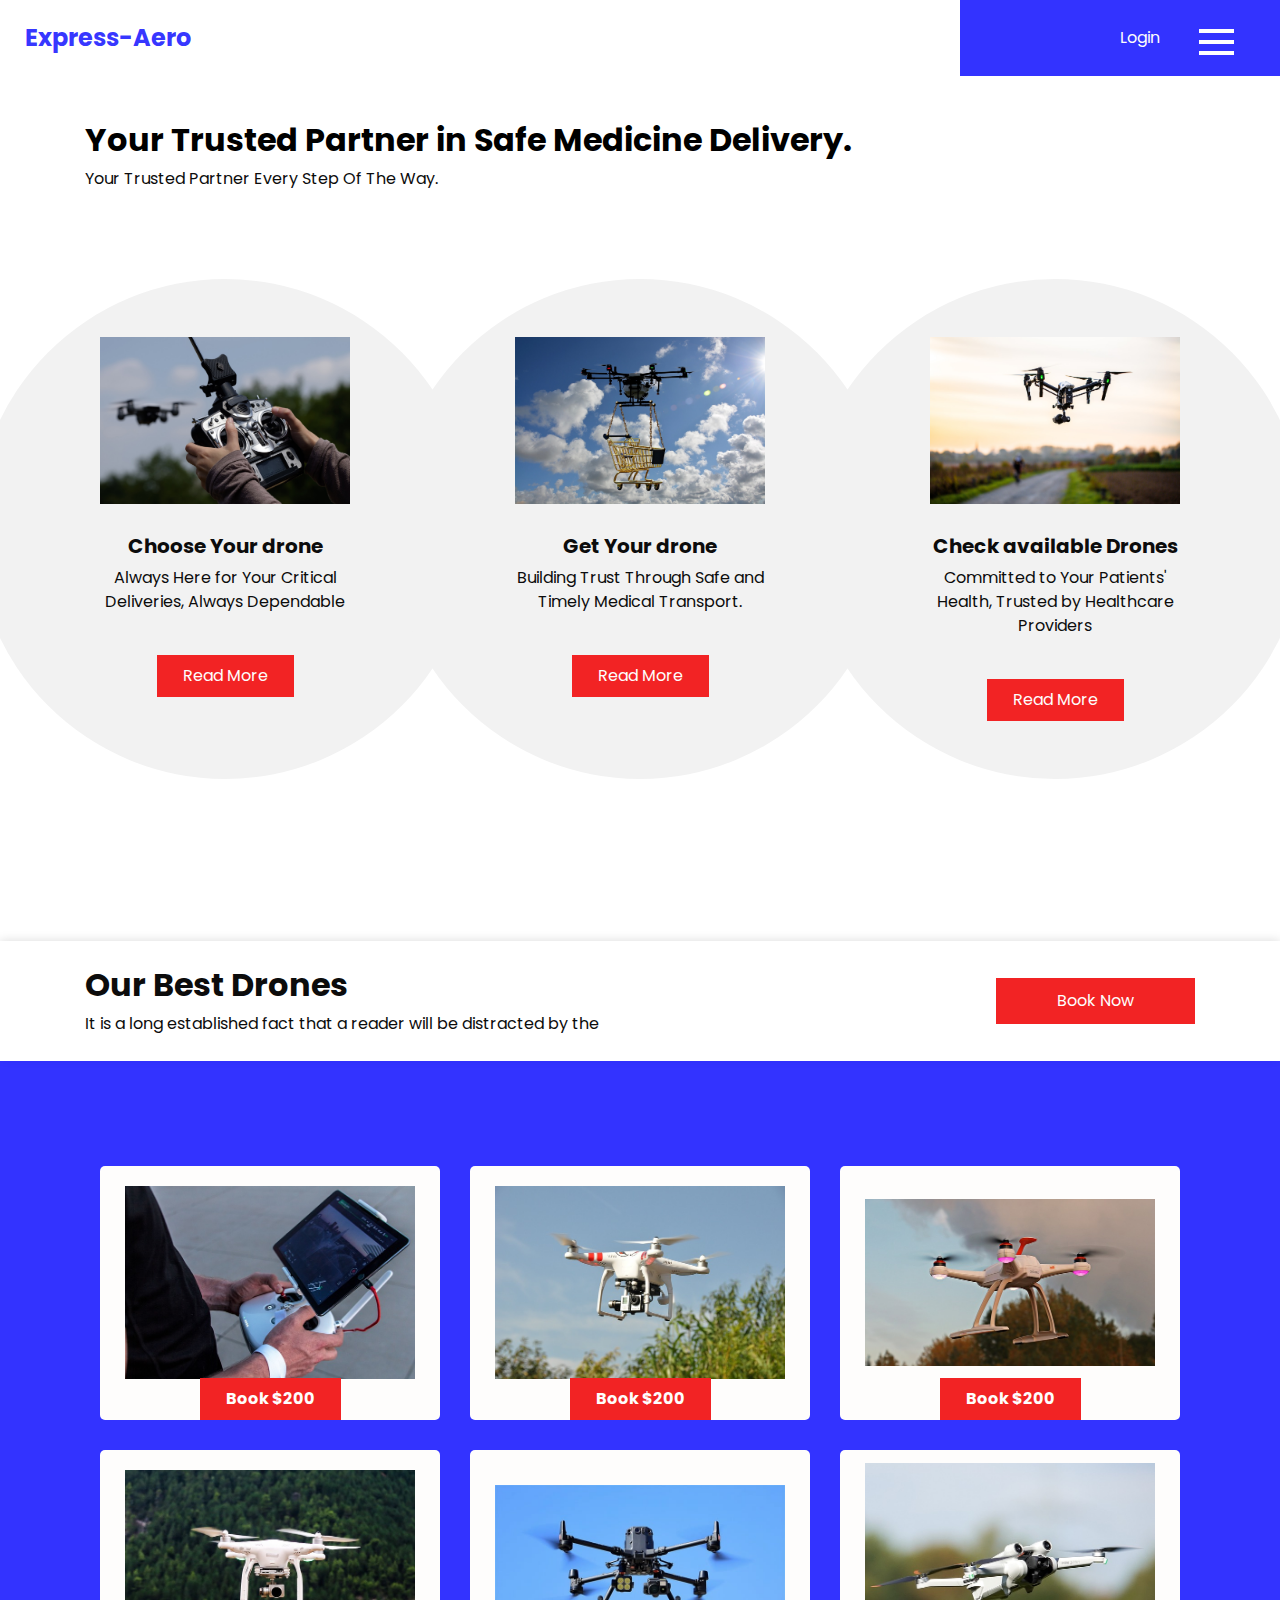
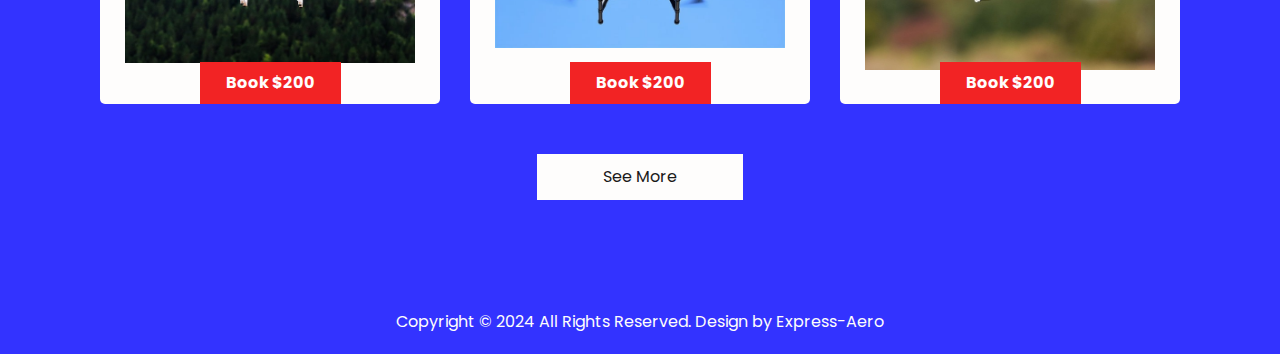
==== car.html @ 0d28bb19 "first commit" ====
<!DOCTYPE html>
<html>

<head>
  <!-- Basic -->
  <meta charset="utf-8" />
  <meta http-equiv="X-UA-Compatible" content="IE=edge" />
  <!-- Mobile Metas -->
  <meta name="viewport" content="width=device-width, initial-scale=1, shrink-to-fit=no" />
  <!-- Site Metas -->
  <meta name="keywords" content="" />
  <meta name="description" content="" />
  <meta name="author" content="" />

  <title>Express-Aero</title>

  <!-- slider stylesheet -->
  <link rel="stylesheet" type="text/css" href="https://cdnjs.cloudflare.com/ajax/libs/OwlCarousel2/2.3.4/assets/owl.carousel.min.css" />

  <!-- bootstrap core css -->
  <link rel="stylesheet" type="text/css" href="css/bootstrap.css" />

  <!-- fonts style -->
  <link href="https://fonts.googleapis.com/css?family=Open+Sans:400,700|Poppins:400,600,700&display=swap" rel="stylesheet">

  <!-- Custom styles for this template -->
  <link href="css/style.css" rel="stylesheet" />
  <!-- responsive style -->
  <link href="css/responsive.css" rel="stylesheet" />
</head>

<body class="sub_page">
  <div class="hero_area">
    <!-- header section strats -->
    <header class="header_section">
      <div class="container-fluid">
        <nav class="navbar navbar-expand-lg custom_nav-container">
          <a class="navbar-brand" href="index.html">
            <span>
              Express-Aero
            </span>
          </a>
          <div class="navbar-collapse" id="">
            <div class="user_option">
              <a href="">
                Login
              </a>
            </div>
            <div class="custom_menu-btn">
              <button onclick="openNav()">
                <span class="s-1"> </span>
                <span class="s-2"> </span>
                <span class="s-3"> </span>
              </button>
            </div>
            <div id="myNav" class="overlay">
              <div class="overlay-content">
                <a href="index.html">Home</a>
                <a href="about.html">About</a>
                <a href="car.html">Drone</a>
                <a href="contact.html">Contact Us</a>
                <a href="#">Login</a>
              </div>
            </div>
          </div>
        </nav>
      </div>
    </header>
    <!-- end header section -->
  </div>

  <!-- drone section -->

  <section class="car_section layout_padding2-top layout_padding-bottom">
    <div class="container">
      <div class="heading_container">
        <h2>
          Your Trusted Partner in Safe Medicine Delivery.
        </h2>
        <p>
          Your Trusted Partner Every Step Of The Way.
        </p>
      </div>
      <div class="car_container">
        <div class="box">
          <div class="img-box">
            <img src="images/drone-1.jpg" alt="">
          </div>
          <div class="detail-box">
            <h5>
              Choose Your drone
            </h5>
            <p>
              Always Here for Your Critical Deliveries, Always Dependable
            </p>
            <a href="">
              Read More
            </a>
          </div>
        </div>
        <div class="box">
          <div class="img-box">
            <img src="images/drone-2.jpg" alt="">
          </div>
          <div class="detail-box">
            <h5>
              Get Your drone
            </h5>
            <p>
              Building Trust Through Safe and Timely Medical Transport.
            </p>
            <a href="">
              Read More
            </a>
          </div>
        </div>
        <div class="box">
          <div class="img-box">
            <img src="images/drone-3.jpg" alt="">
          </div>
          <div class="detail-box">
            <h5>
              Check available Drones
            </h5>
            <p>
              Committed to Your Patients' Health, Trusted by Healthcare Providers
            </p>
            <a href="">
              Read More
            </a>
          </div>
        </div>
      </div>
    </div>
  </section>

  <!-- end drone section -->


  <!-- best section -->

  <section class="best_section">
    <div class="container">
      <div class="book_now">
        <div class="detail-box">
          <h2>
            Our Best Drones
          </h2>
          <p>
            It is a long established fact that a reader will be distracted by the
          </p>
        </div>
        <div class="btn-box">
          <a href="">
            Book Now
          </a>
        </div>
      </div>
    </div>
  </section>

  <!-- end best section -->

  <!-- book section -->

  <section class="rent_section layout_padding">
    <div class="container">
      <div class="rent_container">
        <div class="box">
          <div class="img-box">
            <img src="images/drone-5.jpg" alt="">
          </div>
          <div class="price">
            <a href="">
              Book $200
            </a>
          </div>
        </div>
        <div class="box">
          <div class="img-box">
            <img src="images/drone-6.jpg" alt="">
          </div>
          <div class="price">
            <a href="">
              Book $200
            </a>
          </div>
        </div>
        <div class="box">
          <div class="img-box">
            <img src="images/drone-7.jpg" alt="">
          </div>
          <div class="price">
            <a href="">
              Book $200
            </a>
          </div>
        </div>
        <div class="box">
          <div class="img-box">
            <img src="images/drone-8.jpg" alt="">
          </div>
          <div class="price">
            <a href="">
              Book $200
            </a>
          </div>
        </div>
        <div class="box">
          <div class="img-box">
            <img src="images/drone-9.jpg" alt="">
          </div>
          <div class="price">
            <a href="">
              Book $200
            </a>
          </div>
        </div>
        <div class="box">
          <div class="img-box">
            <img src="images/drone-10.jpg" alt="">
          </div>
          <div class="price">
            <a href="">
              Book $200
            </a>
          </div>
        </div>
      </div>
      <div class="btn-box">
        <a href="">
          See More
        </a>
      </div>
    </div>
  </section>


  <!-- end book section -->

   <!-- footer section -->
   <footer class="container-fluid footer_section">
    <p>
      Copyright &copy; 2024 All Rights Reserved. Design by
      <a href=""></a><a href="">Express-Aero</a>
    </p>
  </footer>
  <!-- footer section -->

  <script src="js/jquery-3.4.1.min.js"></script>
  <script src="js/bootstrap.js"></script>
  <script src="https://cdnjs.cloudflare.com/ajax/libs/OwlCarousel2/2.3.4/owl.carousel.min.js">
  </script>
  <script src="js/custom.js"></script>

</body>

</html>
---- css/style.css ----
body {
  font-family: "Poppins",
 sans-serif;
  color: #0c0c0c;
  background-color: #ffffff;
}

.layout_padding {
  padding-top: 90px;
  padding-bottom: 90px;
}

.layout_padding2 {
  padding-top: 45px;
  padding-bottom: 45px;
}

.layout_padding2-top {
  padding-top: 45px;
}

.layout_padding2-bottom {
  padding-bottom: 45px;
}

.layout_padding-top {
  padding-top: 90px;
}

.layout_padding-bottom {
  padding-bottom: 90px;
}

.heading_container {
  display: -webkit-box;
  display: -ms-flexbox;
  display: flex;
  -webkit-box-orient: vertical;
  -webkit-box-direction: normal;
      -ms-flex-direction: column;
          flex-direction: column;
  -webkit-box-align: start;
      -ms-flex-align: start;
          align-items: flex-start;
}

.heading_container h2 {
  font-weight: bold;
  color: #000000;
  position: relative;
}

/*header section*/
.hero_area {
  position: relative;
}

.sub_page .header_section {
  position: unset;
  background: -webkit-gradient(linear, left top, right top, color-stop(75%, transparent), color-stop(75%, #0000ffcc));
  background: linear-gradient(to right, transparent 75%, #0000ffcc 75%);
}

.header_section {
  position: absolute;
  width: 100%;
  top: 0;
  left: 0;
}

.header_section .container-fluid {
  padding-right: 25px;
  padding-left: 25px;
}

.header_section .nav_container {
  margin: 0 auto;
}

.custom_nav-container.navbar-expand-lg .navbar-nav .nav-link img {
  width: 22px;
  margin-right: 15px;
}

.custom_nav-container.navbar-expand-lg .navbar-nav .nav-link {
  padding: 0px 25px;
  color: #fefeff;
  text-align: center;
  font-family: "Roboto",
 sans-serif;
}

.custom_menu-btn {
  z-index: 9;
  position: absolute;
  right: 15px;
  top: 14px;
}

.custom_menu-btn button {
  margin-top: 7px;
  outline: none;
  border: none;
  background-color: transparent;
}

.custom_menu-btn span {
  display: block;
  width: 35px;
  height: 4px;
  background-color: #fff;
  margin: 7px 0;
  -webkit-transition: all 0.3s;
  transition: all 0.3s;
}

.custom_menu-btn .custom_menu-btn .s-2 {
  -webkit-transition: all 0.1s;
  transition: all 0.1s;
}

.menu_btn-style button {
  position: fixed;
  right: 29px;
  top: 14px;
}

.menu_btn-style button .s-1 {
  -webkit-transform: rotate(45deg) translateY(16px);
          transform: rotate(45deg) translateY(16px);
}

.menu_btn-style button .s-2 {
  -webkit-transform: translateX(100px);
          transform: translateX(100px);
}

.menu_btn-style button .s-3 {
  -webkit-transform: rotate(-45deg) translateY(-16px);
          transform: rotate(-45deg) translateY(-16px);
}

.overlay {
  height: 100%;
  width: 0;
  position: fixed;
  z-index: 1;
  top: 0;
  left: 0;
  background-color: #0000ffcc;
  overflow-x: hidden;
  -webkit-transition: 0.5s;
  transition: 0.5s;
}

.overlay .closebtn {
  position: absolute;
  top: 0;
  right: 30px;
  font-size: 60px;
}

.overlay a {
  padding: 2px 0px;
  text-decoration: none;
  font-size: 22px;
  color: #f1f1f1;
  display: block;
  -webkit-transition: 0.3s;
  transition: 0.3s;
  text-transform: uppercase;
}

.overlay-content {
  position: relative;
  top: 25%;
  width: 100%;
  text-align: center;
  margin-top: 30px;
}

.menu_width {
  width: 100%;
}

a,
a:hover,
a:focus {
  text-decoration: none;
}

a:hover,
a:focus {
  color: initial;
}

.btn,
.btn:focus {
  outline: none !important;
  -webkit-box-shadow: none;
          box-shadow: none;
}

.custom_nav-container .nav_search-btn {
  background-image: url(../images/search-icon.png);
  background-size: 18px;
  background-repeat: no-repeat;
  width: 35px;
  height: 35px;
  padding: 0;
  border: none;
  margin: 0 40px 0 15px;
  background-position: center;
}

.navbar-brand {
  display: -webkit-box;
  display: -ms-flexbox;
  display: flex;
  -webkit-box-align: center;
      -ms-flex-align: center;
          align-items: center;
}

.navbar-brand span {
  font-size: 24px;
  font-weight: 700;
  color: #0000ffcc;
}

.custom_nav-container {
  z-index: 99999;
  padding: 15px 0;
}

.custom_nav-container .navbar-toggler {
  outline: none;
}

.custom_nav-container .navbar-toggler .navbar-toggler-icon {
  background-image: url(../images/menu.png);
  background-size: 55px;
}

.user_option {
  margin-left: auto;
  margin-right: 95px;
}

.user_option a {
  color: #fefdfc;
  font-size: 16px;
}

/*end header section*/
.slider_section .carousel {
  position: unset;
}

.slider_section .slider_container {
  display: -webkit-box;
  display: -ms-flexbox;
  display: flex;
}

.slider_section .slider_container .img-box {
  -webkit-box-flex: 2.5;
      -ms-flex: 2.5;
          flex: 2.5;
}

.slider_section .slider_container .img-box img {
  width: 100%;
}

.slider_section .slider_container .detail_container {
  position: relative;
  -webkit-box-flex: 1;
      -ms-flex: 1;
          flex: 1;
  background-color: #0000ffcc;
  display: -webkit-box;
  display: -ms-flexbox;
  display: flex;
  -webkit-box-align: center;
      -ms-flex-align: center;
          align-items: center;
  -webkit-box-pack: center;
      -ms-flex-pack: center;
          justify-content: center;
}

.slider_section .slider_container .detail_container #carouselExampleControls {
  width: 100%;
}

.slider_section .slider_container .detail_container .detail-box {
  width: -webkit-fit-content;
  width: -moz-fit-content;
  width: fit-content;
  margin: auto;
}

.slider_section .slider_container .detail_container .detail-box h1 {
  font-family: "Open Sans",
 sans-serif;
  text-transform: uppercase;
  font-weight: bold;
  color: #fefdfc;
  font-size: 3.5rem;
}

.slider_section .slider_container .detail_container .detail-box a {
  display: inline-block;
  padding: 10px 45px;
  background-color: #f22324;
  color: #fefdfc;
  border-radius: 0;
  border: 1px solid #f22324;
  text-transform: uppercase;
  margin-top: 35px;
}

.slider_section .slider_container .detail_container .detail-box a:hover {
  background-color: transparent;
  color: #f22324;
}

.slider_section .carousel-control-prev,
.slider_section .carousel-control-next {
  width: 50px;
  height: 50px;
  left: 0;
  opacity: 1;
  -webkit-transform: translateX(-50%);
          transform: translateX(-50%);
  background-repeat: no-repeat;
  background-color: #0000ffcc;
  background-size: 20px;
  background-position: center;
}

.slider_section .carousel-control-prev {
  top: 15%;
  background-image: url(../images/prev.png);
}

.slider_section .carousel-control-next {
  top: initial;
  bottom: 15%;
  background-image: url(../images/next.png);
}

.book_section {
  display: -webkit-box;
  display: -ms-flexbox;
  display: flex;
  -webkit-transform: translateY(-75px);
          transform: translateY(-75px);
}

.book_section .form_container {
  -webkit-box-flex: 2.5;
      -ms-flex: 2.5;
          flex: 2.5;
  display: -webkit-box;
  display: -ms-flexbox;
  display: flex;
  -webkit-box-pack: center;
      -ms-flex-pack: center;
          justify-content: center;
}

.book_section .img-box {
  -webkit-box-flex: 1;
      -ms-flex: 1;
          flex: 1;
  margin-top: 45px;
}

.book_section .img-box img {
  width: 100%;
}

.book_section form {
  width: 75%;
  padding: 15px 35px;
  background-color: #fefdfc;
  -webkit-box-shadow: 0px 0px 20px 11px rgba(0, 0, 0, 0.09);
  box-shadow: 0px 0px 20px 11px rgba(0, 0, 0, 0.09);
  border-radius: 10px;
}

.book_section form label {
  color: #656565;
  margin-bottom: 2px;
  margin-top: 10px;
}

.book_section form .form-control {
  outline: none;
  -webkit-box-shadow: none;
          box-shadow: none;
  border-radius: 0;
  border: 1px solid #8e8e8e;
  color: #000000;
}

.book_section form .form-control::-webkit-input-placeholder {
  color: #1d1c1c;
}

.book_section form .form-control:-ms-input-placeholder {
  color: #1d1c1c;
}

.book_section form .form-control::-ms-input-placeholder {
  color: #1d1c1c;
}

.book_section form .form-control::placeholder {
  color: #1d1c1c;
}

.book_section form .btn-container {
  height: 100%;
  display: -webkit-box;
  display: -ms-flexbox;
  display: flex;
  -webkit-box-pack: center;
      -ms-flex-pack: center;
          justify-content: center;
  -webkit-box-align: center;
      -ms-flex-align: center;
          align-items: center;
}

.book_section form .btn-container button {
  display: inline-block;
  padding: 10px 65px;
  background-color: #0000ffcc;
  color: #fefdfc;
  border-radius: 0;
  border: 1px solid #0000ffcc;
  margin-top: 25px;
}

.book_section form .btn-container button:hover {
  background-color: transparent;
  color: #0000ffcc;
}

.book_section form .btn-container button:hover {
  color: #0000ffcc;
}

.car_section .car_container {
  display: -webkit-box;
  display: -ms-flexbox;
  display: flex;
  -webkit-box-pack: justify;
      -ms-flex-pack: justify;
          justify-content: space-between;
  -ms-flex-wrap: wrap;
      flex-wrap: wrap;
  padding: 75px 0;
}

.car_section .car_container .box {
  min-width: 250px;
  max-width: 250px;
  margin: 55px 15px;
  display: -webkit-box;
  display: -ms-flexbox;
  display: flex;
  -webkit-box-orient: vertical;
  -webkit-box-direction: normal;
      -ms-flex-direction: column;
          flex-direction: column;
  -webkit-box-align: center;
      -ms-flex-align: center;
          align-items: center;
  text-align: center;
  position: relative;
}

.car_section .car_container .box .img-box {
  display: -webkit-box;
  display: -ms-flexbox;
  display: flex;
  -webkit-box-pack: center;
      -ms-flex-pack: center;
          justify-content: center;
  padding-bottom: 15px;
  width: 100%;
}

.car_section .car_container .box .img-box img {
  max-width: 100%;
}

.car_section .car_container .box .detail-box {
  margin-top: 15px;
}

.car_section .car_container .box .detail-box h5 {
  font-weight: bold;
}

.car_section .car_container .box .detail-box a {
  display: inline-block;
  padding: 8px 25px;
  background-color: #f22324;
  color: #fefdfc;
  border-radius: #000000;
  border: 1px solid #f22324;
  margin-top: 25px;
}

.car_section .car_container .box .detail-box a:hover {
  background-color: transparent;
  color: #f22324;
}

.car_section .car_container .box::before {
  content: "";
  position: absolute;
  top: 50%;
  left: 50%;
  width: 250px;
  height: 250px;
  -webkit-transform: translate(-50%, -50%) scale(2);
          transform: translate(-50%, -50%) scale(2);
  border-radius: 100%;
  background-color: #f2f2f2;
  z-index: -1;
}

.about_section .row {
  -webkit-box-align: center;
      -ms-flex-align: center;
          align-items: center;
}

.about_section .img-box img {
  width: 100%;
}

.about_section .detail-box {
  text-align: center;
}

.about_section .detail-box h2 {
  font-weight: bold;
}

.about_section .detail-box p {
  margin-top: 15px;
}

.about_section .detail-box a {
  display: inline-block;
  padding: 8px 25px;
  background-color: #f22324;
  color: #fefdfc;
  border-radius: #000000;
  border: 1px solid #f22324;
  margin-top: 15px;
}

.about_section .detail-box a:hover {
  background-color: transparent;
  color: #f22324;
}

.best_section {
  -webkit-box-shadow: 0 0 10px 0 rgba(0, 0, 0, 0.15);
          box-shadow: 0 0 10px 0 rgba(0, 0, 0, 0.15);
  padding: 25px 0;
}

.best_section .book_now {
  display: -webkit-box;
  display: -ms-flexbox;
  display: flex;
  -webkit-box-pack: justify;
      -ms-flex-pack: justify;
          justify-content: space-between;
  -webkit-box-align: center;
      -ms-flex-align: center;
          align-items: center;
}

.best_section .book_now .detail-box h2 {
  font-weight: bold;
}

.best_section .book_now .detail-box p {
  margin: 0;
}

.best_section .book_now .btn-box a {
  display: inline-block;
  padding: 10px 60px;
  background-color: #f22324;
  color: #fefdfc;
  border-radius: #000000;
  border: 1px solid #f22324;
}

.best_section .book_now .btn-box a:hover {
  background-color: transparent;
  color: #f22324;
}

.rent_section {
  background-color: #0000ffcc;
}

.rent_section .heading_container h2 {
  color: #6f6e6e;
  margin-bottom: 35px;
}

.rent_section .heading_container h2::first-letter {
  color: #000000;
}

.rent_section .heading_container h2 span {
  color: #2e303c;
}

.rent_section .rent_container {
  display: -webkit-box;
  display: -ms-flexbox;
  display: flex;
  -ms-flex-wrap: wrap;
      flex-wrap: wrap;
  -webkit-box-pack: center;
      -ms-flex-pack: center;
          justify-content: center;
}

.rent_section .rent_container .box {
  width: 340px;
  margin: 15px;
  background-color: #fefdfc;
  display: -webkit-box;
  display: -ms-flexbox;
  display: flex;
  -webkit-box-orient: vertical;
  -webkit-box-direction: normal;
      -ms-flex-direction: column;
          flex-direction: column;
  -webkit-box-align: center;
      -ms-flex-align: center;
          align-items: center;
  text-align: center;
  padding: 20px 25px;
  padding-bottom: 0;
  border-radius: 5px;
}

.rent_section .rent_container .box .img-box {
  margin: 50px 0;
  height: 92px;
  display: -webkit-box;
  display: -ms-flexbox;
  display: flex;
  -webkit-box-pack: center;
      -ms-flex-pack: center;
          justify-content: center;
  -webkit-box-align: center;
      -ms-flex-align: center;
          align-items: center;
}

.rent_section .rent_container .box .img-box img {
  max-width: 100%;
}

.rent_section .rent_container .box .price a {
  display: inline-block;
  padding: 8px 25px;
  background-color: #f22324;
  color: #fefdfc;
  border-radius: #000000;
  border: 1px solid #f22324;
  font-weight: bold;
}

.rent_section .rent_container .box .price a:hover {
  background-color: transparent;
  color: #f22324;
}

.rent_section .btn-box {
  display: -webkit-box;
  display: -ms-flexbox;
  display: flex;
  -webkit-box-pack: center;
      -ms-flex-pack: center;
          justify-content: center;
}

.rent_section .btn-box a {
  display: inline-block;
  padding: 10px 65px;
  background-color: #fefdfc;
  color: #1a1919;
  border-radius: 0;
  border: 1px solid #fefdfc;
  margin-top: 35px;
}

.rent_section .btn-box a:hover {
  background-color: transparent;
  color: #fefdfc;
}

.blog_section .blog_container {
  width: 90%;
  margin: auto;
}

.blog_section .blog_container .date-box {
  padding: 15px 25px;
  color: #252525;
  position: relative;
  z-index: 2;
  text-align: center;
}

.blog_section .blog_container .date-box h6 {
  margin: 0;
}

.blog_section .blog_container .box {
  margin: 45px 20px;
  display: -webkit-box;
  display: -ms-flexbox;
  display: flex;
  -webkit-box-orient: vertical;
  -webkit-box-direction: normal;
      -ms-flex-direction: column;
          flex-direction: column;
  -webkit-box-align: center;
      -ms-flex-align: center;
          align-items: center;
  -webkit-box-shadow: 0 0 20px 0 rgba(0, 0, 0, 0.15);
          box-shadow: 0 0 20px 0 rgba(0, 0, 0, 0.15);
}

.blog_section .blog_container .box .img-box {
  width: 100%;
}

.blog_section .blog_container .box .img-box img {
  width: 100%;
}

.blog_section .blog_container .box .detail-box {
  padding: 15px;
}

.blog_section .blog_container .box .detail-box h5 {
  font-weight: bold;
}

.blog_section .blog_container .box .detail-box p {
  margin: 0;
}

.blog_section .owl-carousel .owl-nav .owl-prev,
.blog_section .owl-carousel .owl-nav .owl-next {
  width: 50px;
  height: 50px;
  background-size: 15px;
  background-position: center;
  background-repeat: no-repeat;
  position: absolute;
  top: -115px;
  outline: none;
}

.blog_section .owl-carousel .owl-nav .owl-prev {
  left: calc(95% - 45px);
  background-image: url(../images/left-angle.png);
}

.blog_section .owl-carousel .owl-nav .owl-prev:hover {
  background-image: url(../images/left-angle-grey.png);
}

.blog_section .owl-carousel .owl-nav .owl-next {
  right: calc(5% - 45px);
  background-image: url(../images/right-angle.png);
}

.blog_section .owl-carousel .owl-nav .owl-next:hover {
  background-image: url(../images/right-angle-grey.png);
}

.us_section .heading_container {
  -webkit-box-align: center;
      -ms-flex-align: center;
          align-items: center;
  text-align: center;
}

.us_section .us_container {
  background-image: url(../images/why-choose-us-2.jpg);
  background-size: cover;
}

.us_section .us_container .content_box {
  display: -webkit-box;
  display: -ms-flexbox;
  display: flex;
  -ms-flex-wrap: wrap;
      flex-wrap: wrap;
  -webkit-box-pack: center;
      -ms-flex-pack: center;
          justify-content: center;
}

.us_section .us_container .content_box .box {
  display: -webkit-box;
  display: -ms-flexbox;
  display: flex;
  -webkit-box-orient: vertical;
  -webkit-box-direction: normal;
      -ms-flex-direction: column;
          flex-direction: column;
  -webkit-box-align: center;
      -ms-flex-align: center;
          align-items: center;
  text-align: center;
  margin: 25px;
}

.us_section .us_container .content_box .box .img-box img {
  max-width: 100%;
}

.us_section .us_container .content_box .box .detail-box {
  margin-top: 15px;
}

.us_section .us_container .content_box .box .detail-box h5 {
  color: #fefdfc;
}

.us_section .us_container .btn-box {
  display: -webkit-box;
  display: -ms-flexbox;
  display: flex;
  -webkit-box-pack: center;
      -ms-flex-pack: center;
          justify-content: center;
}

.us_section .us_container .btn-box a {
  display: inline-block;
  padding: 10px 65px;
  background-color: #fefdfc;
  color: #1a1919;
  border-radius: 0;
  border: 1px solid #fefdfc;
  margin-top: 35px;
}

.us_section .us_container .btn-box a:hover {
  background-color: transparent;
  color: #fefdfc;
}

.client_section {
  font-family: "Open Sans",
 sans-serif;
}

.client_section .heading_container {
  -webkit-box-align: center;
      -ms-flex-align: center;
          align-items: center;
  text-align: center;
}

.client_section .box {
  display: -webkit-box;
  display: -ms-flexbox;
  display: flex;
  -webkit-box-orient: vertical;
  -webkit-box-direction: normal;
      -ms-flex-direction: column;
          flex-direction: column;
  -webkit-box-align: center;
      -ms-flex-align: center;
          align-items: center;
  margin: 15px;
}

.client_section .box .detail-box {
  -webkit-box-shadow: 0 0 15px 0 rgba(0, 0, 0, 0.15);
          box-shadow: 0 0 15px 0 rgba(0, 0, 0, 0.15);
  border-radius: 10px;
  padding: 25px;
  margin-bottom: 25px;
}

.client_section .box .client_id {
  display: -webkit-box;
  display: -ms-flexbox;
  display: flex;
  -webkit-box-orient: vertical;
  -webkit-box-direction: normal;
      -ms-flex-direction: column;
          flex-direction: column;
  -webkit-box-align: center;
      -ms-flex-align: center;
          align-items: center;
  text-align: center;
}

.client_section .box .client_id .img-box {
  position: relative;
  display: -webkit-box;
  display: -ms-flexbox;
  display: flex;
  -webkit-box-pack: center;
      -ms-flex-pack: center;
          justify-content: center;
  -webkit-box-align: center;
      -ms-flex-align: center;
          align-items: center;
  width: 75px;
  height: 75px;
  border-radius: 100%;
  background-color: #f2f2f2;
}

.client_section .box .client_id .img-box img {
  width: 25px;
}

.client_section .box .client_id .img-box .img-2 {
  display: none;
}

.client_section .box .client_id .name {
  margin-top: 10px;
}

.client_section .box .client_id .name h6 {
  font-weight: 600;
}

.client_section .box:hover .client_id .img-box {
  background-color: #0000ffcc;
}

.client_section .box:hover .client_id .img-box .img-1 {
  display: none;
}

.client_section .box:hover .client_id .img-box .img-2 {
  display: inline-block;
}

.client_section .carousel-wrap {
  margin: 0 auto;
  padding: 0 5%;
  position: relative;
}

.client_section .owl-carousel .owl-nav .owl-prev,
.client_section .owl-carousel .owl-nav .owl-next {
  width: 50px;
  height: 50px;
  background-size: 15px;
  background-position: center;
  background-repeat: no-repeat;
  position: absolute;
  top: 100%;
  outline: none;
}

.client_section .owl-carousel .owl-nav .owl-prev {
  left: calc(50% - 45px);
  background-image: url(../images/left-angle.png);
}

.client_section .owl-carousel .owl-nav .owl-prev:hover {
  background-image: url(../images/left-angle-grey.png);
}

.client_section .owl-carousel .owl-nav .owl-next {
  right: calc(50% - 45px);
  background-image: url(../images/right-angle.png);
}

.client_section .owl-carousel .owl-nav .owl-next:hover {
  background-image: url(../images/right-angle-grey.png);
}

.contact_section {
  background-image: url(../images/m-contact2.jpg);
  background-size: cover;
  color: #fefdfc;
}

.contact_section .heading_container {
  -webkit-box-align: center;
      -ms-flex-align: center;
          align-items: center;
  text-align: center;
  margin-bottom: 45px;
}

.contact_section .heading_container h2 {
  color: #fefdfc;
}

.contact_section .form_container form .form-control {
  border: none;
  background-color: #fefdfc;
  outline: none;
  -webkit-box-shadow: none;
          box-shadow: none;
  padding-left: 20px;
  height: 45px;
  margin: 5px 0;
  border-radius: 0;
}

.contact_section .form_container form #inputMessage {
  height: 90px;
}

.contact_section .form_container form button {
  display: inline-block;
  padding: 10px 65px;
  background-color: #f22324;
  color: #fefdfc;
  border-radius: 0;
  border: 1px solid #f22324;
  text-transform: uppercase;
  -webkit-box-shadow: none;
          box-shadow: none;
  outline: none;
  margin-top: 15px;
  font-size: 15px;
  font-weight: bold;
}

.contact_section .form_container form button:hover {
  background-color: transparent;
  color: #f22324;
}

.contact_section .contact_items {
  margin-top: 75px;
  display: -webkit-box;
  display: -ms-flexbox;
  display: flex;
  -webkit-box-pack: justify;
      -ms-flex-pack: justify;
          justify-content: space-between;
}

.contact_section .contact_items a {
  display: -webkit-box;
  display: -ms-flexbox;
  display: flex;
  -webkit-box-align: center;
      -ms-flex-align: center;
          align-items: center;
}

.contact_section .contact_items a .img-box {
  width: 75px;
  min-width: 75px;
  margin-right: 15px;
}

.contact_section .contact_items a .img-box img {
  max-width: 100%;
}

.contact_section .contact_items a h6 {
  color: #fefdfc;
  margin: 0;
}

.contact_section .social_container {
  margin-top: 45px;
}

.contact_section .social_container .social-box {
  display: -webkit-box;
  display: -ms-flexbox;
  display: flex;
  -webkit-box-pack: center;
      -ms-flex-pack: center;
          justify-content: center;
  margin: 0 auto 20px auto;
}

.contact_section .social_container .social-box img {
  width: 30px;
  margin-left: 8px;
}

.map_section {
  height: 400px;
}

.map_section .map_container {
  height: 100%;
}

.map_section .map_container .map-responsive {
  height: 100%;
}

/* footer section*/
.footer_section {
  background-color: #0000ffcc;;
  padding: 20px;
}

.footer_section p {
  margin: 0;
  text-align: center;
  color: #fefdfc;
}

.footer_section a {
  color: #fefdfc;
}
/*# sourceMappingURL=style.css.map */
---- css/responsive.css ----
@media (max-width: 1120px) {
    .slider_section .slider_container .detail_container .detail-box h1 {
        font-size: 3rem;
    }
}

@media (max-width: 992px) {
    .slider_section .slider_container {
        flex-direction: column;
    }

    .custom_menu-btn span {
        background-color: #000000;
    }

    .sub_page .header_section {
        background: none;
    }

    .custom_menu-btn.menu_btn-style button span {
        background-color: #ffffff;
    }

    .user_option a {
        display: none;
    }

    .slider_section .slider_container .detail_container .detail-box {
        width: auto;
        text-align: center;
        margin: 45px auto 125px auto;
    }

    .slider_section .carousel-control-prev,
    .slider_section .carousel-control-next {
        top: -25px;
        transform: none;
    }

    .slider_section .carousel-control-prev {
        left: 25px;
    }

    .slider_section .carousel-control-next {
        left: initial;
        right: 25px;
    }

    .book_section form {
        width: 90%;
    }

    .car_section .car_container {
        justify-content: center;
    }

    .rent_section .rent_container .box {
        width: 300px;
    }

    .contact_section .contact_items {
        flex-wrap: wrap;
        width: min-content;
        margin-left: auto;
        margin-right: auto;
    }

    .contact_section .contact_items a {
        margin: 25px;
    }
}

@media (max-width: 768px) {
    .best_section .book_now {
        flex-direction: column;
        text-align: center;
    }

    .best_section .book_now .detail-box {
        margin-bottom: 25px;
    }

    .blog_section .owl-carousel .owl-nav .owl-prev,
    .blog_section .owl-carousel .owl-nav .owl-next {
        top: -40px;
    }

    .blog_section .owl-carousel .owl-nav .owl-prev {

        left: calc(50% - 45px);
    }

    .blog_section .owl-carousel .owl-nav .owl-next {

        right: calc(50% - 45px);
    }
}

@media (max-width: 576px) {
    .book_section .img-box {
        display: none;
    }

    .blog_section .blog_container {
        width: 100%;
    }

    .slider_section .carousel-control-prev,
    .slider_section .carousel-control-next {
        display: none;
    }


    @media (max-width: 480px) {
        .car_section .car_container .box::before {
            border-radius: 0;
        }

        .blog_section .blog_container {
            width: 100%;
        }
    }

    @media (max-width: 400px) {}

    @media (max-width: 376px) {
        .slider_section .slider_container .detail_container .detail-box h1 {
            font-size: 2.5rem;
        }
    }

    @media (min-width: 1200px) {
        .container {
            max-width: 1170px;
        }

    }
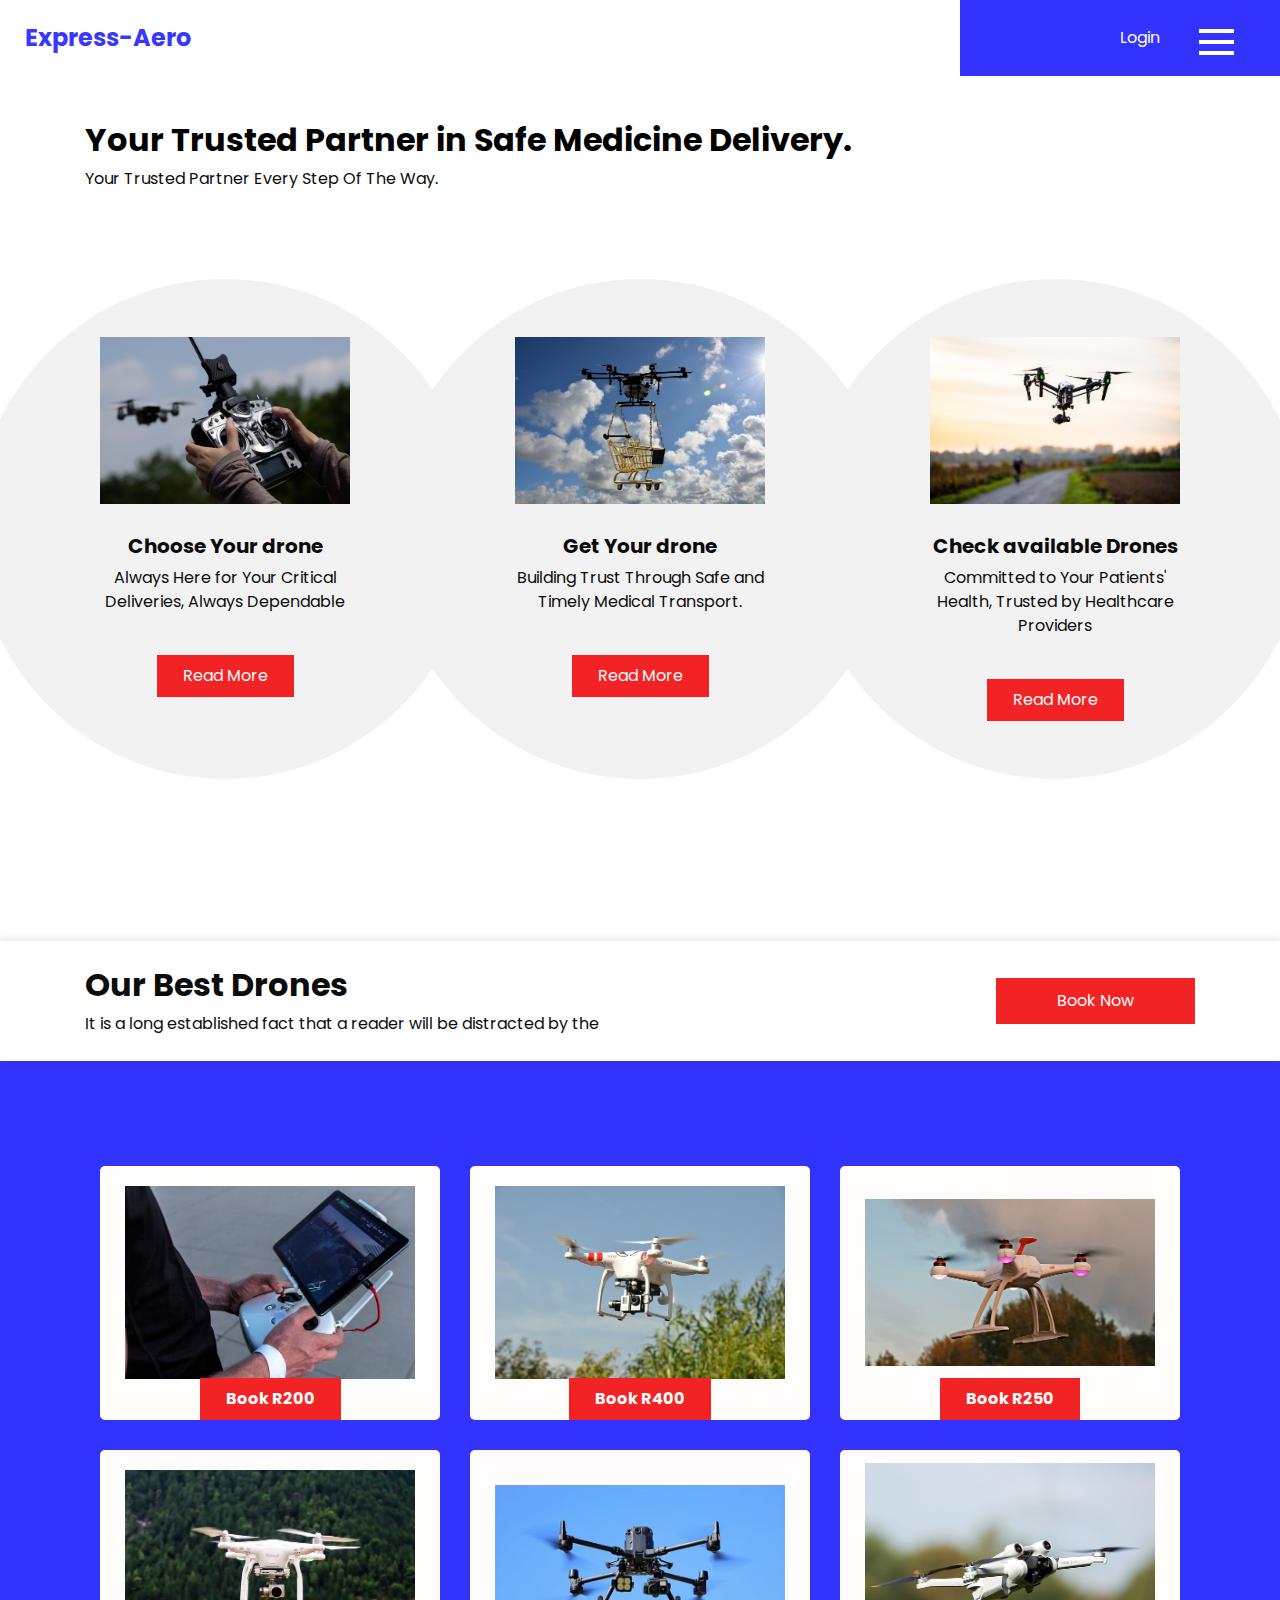
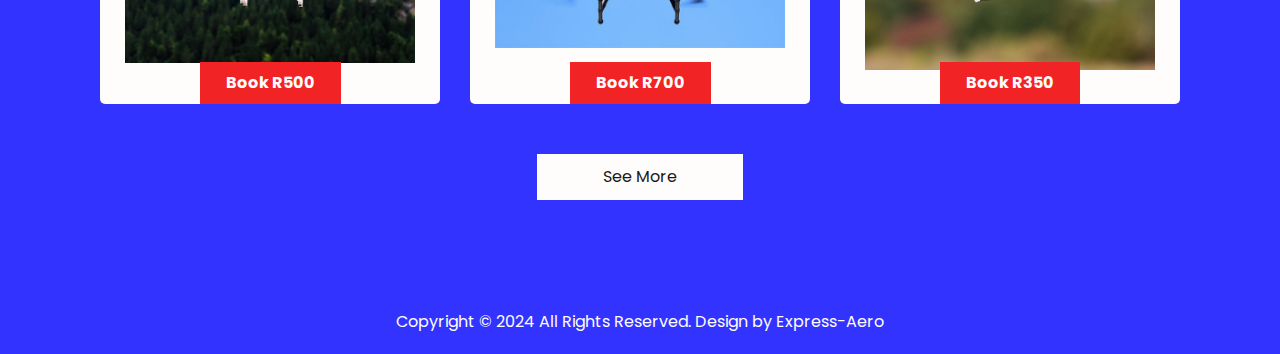
==== commit 5bf51d3f: "updating drones prices" ====
--- a/car.html
+++ b/car.html
@@ -162,7 +162,6 @@
   <!-- end best section -->
 
   <!-- book section -->
-
   <section class="rent_section layout_padding">
     <div class="container">
       <div class="rent_container">
@@ -172,7 +171,7 @@
           </div>
           <div class="price">
             <a href="">
-              Book $200
+              Book R200
             </a>
           </div>
         </div>
@@ -182,7 +181,7 @@
           </div>
           <div class="price">
             <a href="">
-              Book $200
+              Book R400
             </a>
           </div>
         </div>
@@ -192,7 +191,7 @@
           </div>
           <div class="price">
             <a href="">
-              Book $200
+              Book R250
             </a>
           </div>
         </div>
@@ -202,7 +201,7 @@
           </div>
           <div class="price">
             <a href="">
-              Book $200
+              Book R500
             </a>
           </div>
         </div>
@@ -212,7 +211,7 @@
           </div>
           <div class="price">
             <a href="">
-              Book $200
+              Book R700
             </a>
           </div>
         </div>
@@ -222,7 +221,7 @@
           </div>
           <div class="price">
             <a href="">
-              Book $200
+              Book R350
             </a>
           </div>
         </div>
@@ -234,8 +233,7 @@
       </div>
     </div>
   </section>
-
-
+  
   <!-- end book section -->
 
    <!-- footer section -->
